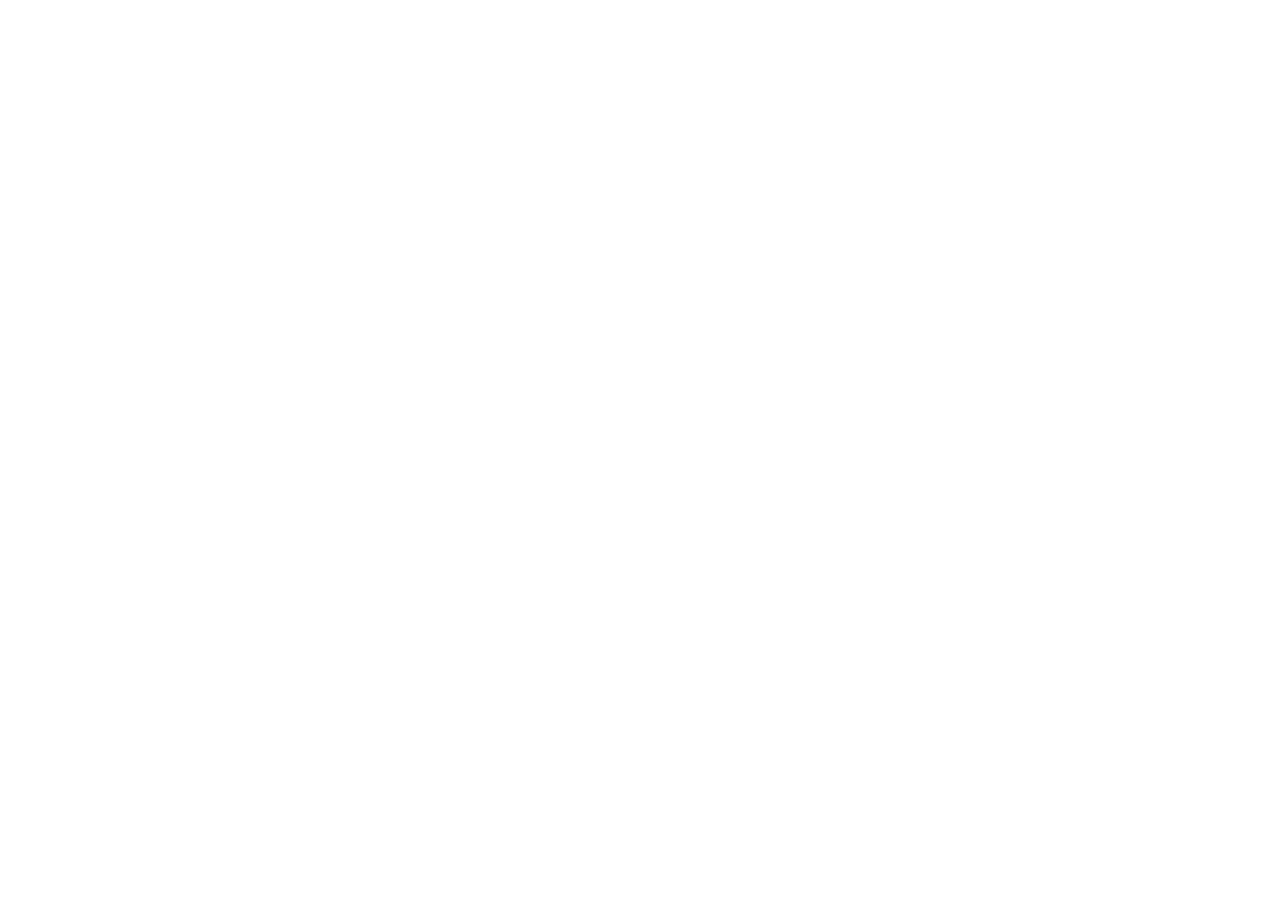
==== page.html @ 23c02e92 "init" ====
<!DOCTYPE html>

<html lang="ru">

<head>
  <meta charset="UTF-8">
  <meta name="viewport"
        content="width=device-width, initial-scale=1.0, minimum-scale=1.0">
  <meta http-equiv="X-UA-Compatible" content="ie=edge">
  <title>КиноЗал</title>
  <link href="libs/bootstrap/dist/css/bootstrap.min.css" rel="stylesheet">
  <link href="https://fonts.googleapis.com/css2?family=PT+Sans:wght@400;700&family=PT+Serif:wght@400;700&display=swap"
        rel="stylesheet">
  <link href="assets/css/style.css" rel="stylesheet">
  <link rel="icon" href="assets/img/favicon.png" type="image/x-icon">
  <!--[if lt IE 9]>
  <script src="https://oss.maxcdn.com/html5shiv/3.7.3/html5shiv.min.js"></script>
  <script src="https://oss.maxcdn.com/respond/1.4.2/respond.min.js"></script>
  <![endif]-->
</head>

<body>


<script src="libs/jquery/dist/jquery.min.js"></script>
<script src="libs/bootstrap/dist/js/bootstrap.min.js"></script>
</body>

</html>
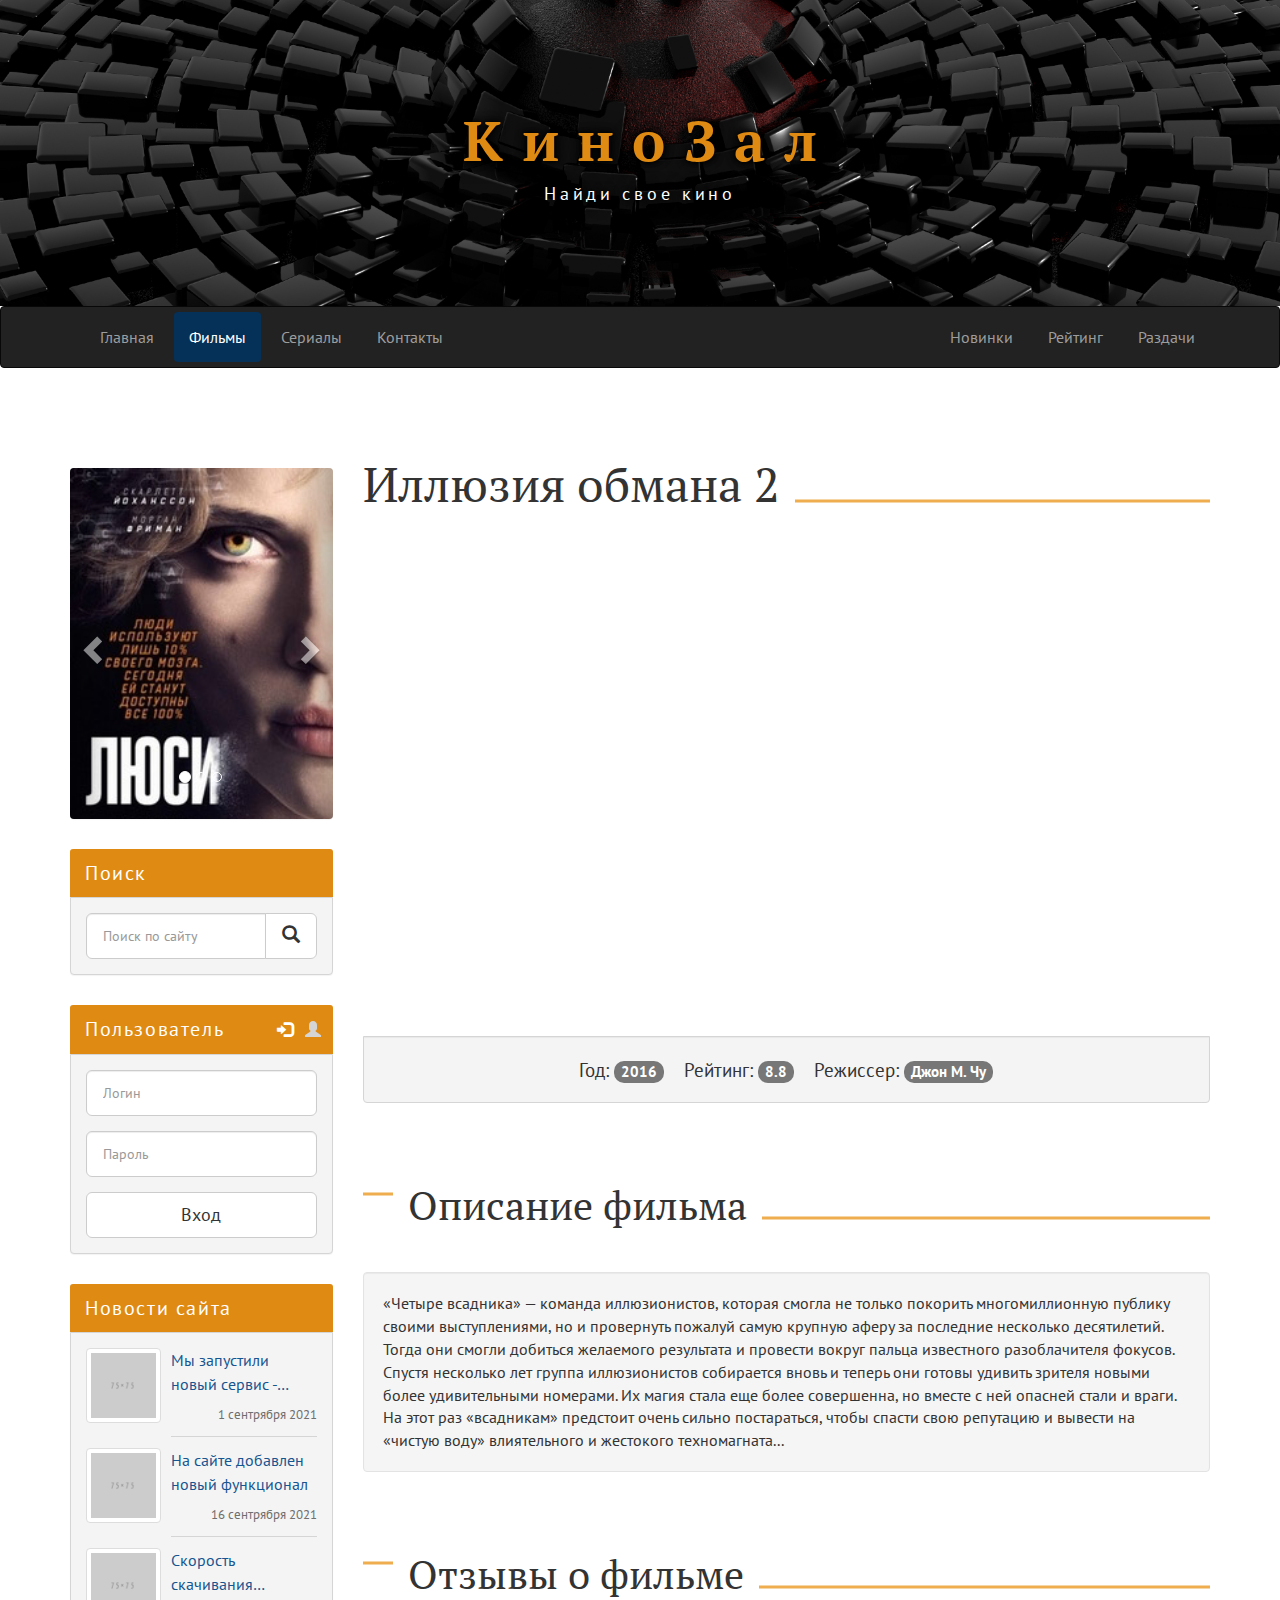
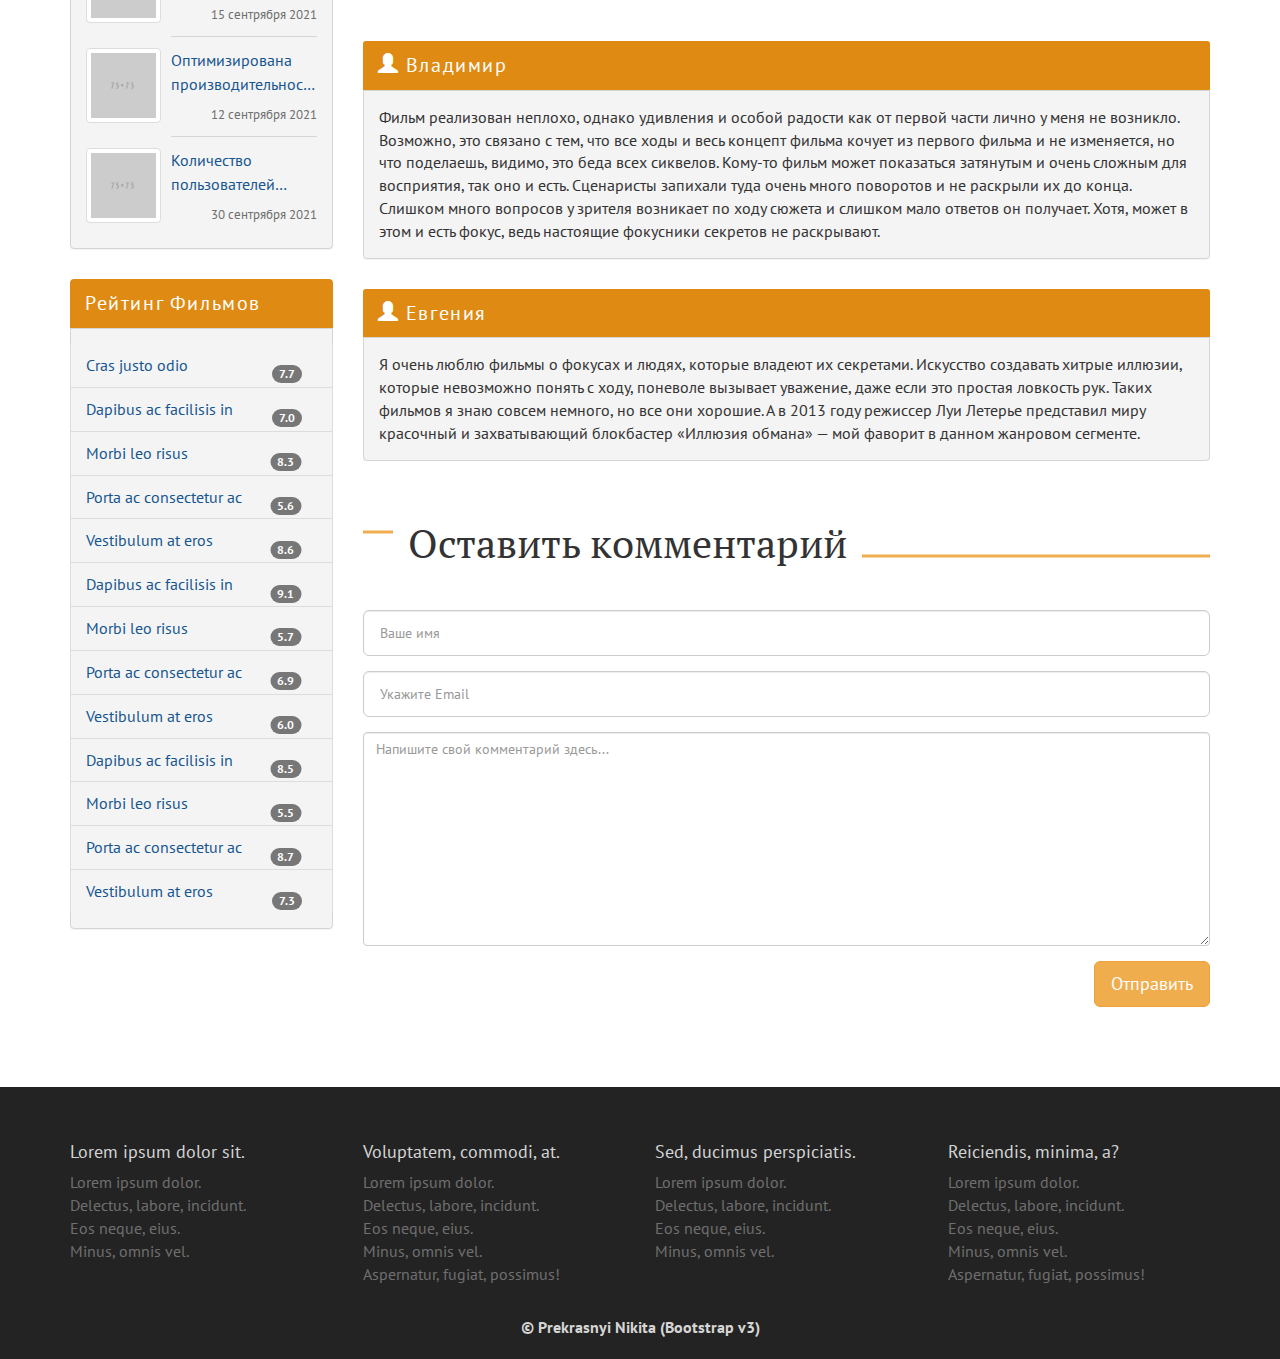
==== commit a0efae06: "end project" ====
--- a/page.html
+++ b/page.html
@@ -20,7 +20,431 @@
 </head>
 
 <body>
-
+<header class="header container-fluid">
+  <div class="header-logo row">
+    <div class="container">
+      <strong class="header-logo__title">КиноЗал</strong>
+      <span class="header-logo__description">Найди свое кино</span>
+    </div>
+  </div>
+  <div class="header-menu row">
+    <nav class="navbar navbar-inverse">
+      <div class="container">
+        <!-- Brand and toggle get grouped for better mobile display -->
+        <div class="navbar-header">
+          <button type="button" class="navbar-toggle collapsed" data-toggle="collapse" data-target="#navbar-head"
+                  aria-expanded="false">
+            <span class="sr-only">Toggle navigation</span>
+            <span class="icon-bar"></span>
+            <span class="icon-bar"></span>
+            <span class="icon-bar"></span>
+          </button>
+        </div>
+
+        <!-- Collect the nav links, forms, and other content for toggling -->
+        <div class="collapse navbar-collapse" id="navbar-head">
+          <ul class="nav navbar-nav navbar-left">
+            <li><a href="index.html">Главная</a></li>
+            <li class="active"><a href="page.html">Фильмы</a></li>
+            <li><a href="#">Сериалы</a></li>
+            <li><a href="#">Контакты</a></li>
+          </ul>
+          <ul class="nav navbar-nav navbar-right">
+            <li><a href="#">Новинки</a></li>
+            <li><a href="#">Рейтинг</a></li>
+            <li><a href="#">Раздачи</a></li>
+          </ul>
+        </div><!-- /.navbar-collapse -->
+      </div><!-- /.container-fluid -->
+    </nav>
+  </div>
+</header>
+
+<div class="container">
+  <div class="row">
+    <main class="main col-lg-9 col-lg-push-3 col-md-8 col-md-push-4">
+      <div class="panel-srch panel panel-info hidden-lg hidden-md">
+        <div class="panel-heading">Поиск</div>
+        <div class="panel-body">
+          <form action="search">
+            <div class="input-group input-group-lg">
+              <input type="search" class="form-control" name="srch" id="srch-main" placeholder="Поиск по сайту">
+              <span class="input-group-btn">
+                  <button class="btn btn-default" type="submit"><span class="glyphicon glyphicon-search"
+                                                                      aria-hidden="true"></span></button>
+                </span>
+            </div>
+          </form>
+        </div>
+      </div>
+      <div class="panel-login panel panel-info hidden-lg hidden-md">
+
+        <div class="panel-heading">Пользователь</div>
+        <div class="panel-body">
+          <ul class="user-login nav nav-tabs" role="tablist">
+            <li role="presentation" class="active"><a href="#login-main" aria-controls="login-main" role="tab"
+                                                      data-toggle="tab">
+              <span class="glyphicon glyphicon-log-in" aria-hidden="true"></span>
+            </a></li>
+            <li role="presentation"><a href="#register-main" aria-controls="register-main" role="tab"
+                                       data-toggle="tab">
+              <span class="glyphicon glyphicon-user" aria-hidden="true"></span>
+            </a></li>
+          </ul>
+          <div class="tab-content">
+            <div role="tabpanel" class="tab-pane active" id="login-main">
+              <form action="login">
+                <div class="form-group">
+                  <input class="form-control input-lg" type="text" placeholder="Логин">
+                </div>
+                <div class="form-group">
+                  <input class="form-control input-lg" type="password" placeholder="Пароль">
+                </div>
+                <button class="btn btn-lg btn-block btn-default" type="submit">Вход</button>
+              </form>
+            </div>
+            <div role="tabpanel" class="tab-pane" id="register-main">
+              <form action="register">
+                <div class="form-group">
+                  <input class="form-control input-lg" type="text" placeholder="Логин">
+                </div>
+                <div class="form-group">
+                  <input class="form-control input-lg" type="password" placeholder="Пароль">
+                </div>
+                <div class="form-group">
+                  <input class="form-control input-lg" type="email" placeholder="Email">
+                </div>
+                <button class="btn btn-lg btn-block btn-default" type="submit">Регистрация</button>
+              </form>
+            </div>
+          </div>
+
+        </div>
+      </div>
+      <section class="film-info">
+        <h1 class="film-info__title">Иллюзия обмана 2</h1>
+        <div class="embed-responsive embed-responsive-16by9">
+          <iframe class="embed-responsive-item" src="https://www.youtube.com/embed/47DzVAIzSQI"
+                  title="YouTube video player" allowfullscreen></iframe>
+        </div>
+        <div class="film-info__well well">
+            <span class="film-info__wrapper">
+              Год:
+              <span class="film-info__badge badge">2016</span>
+            </span>
+          <span class="film-info__wrapper">
+              Рейтинг:
+              <span class="film-info__badge badge">8.8</span>
+            </span>
+          <span class="film-info__wrapper">
+              Режиссер:
+              <span class="film-info__badge badge">Джон М. Чу</span>
+            </span>
+        </div>
+      </section>
+      <section class="film-description">
+        <h2 class="film-description__title">Описание фильма</h2>
+        <div class="film-description__well well">«Четыре всадника» — команда иллюзионистов, которая смогла не только
+          покорить многомиллионную публику своими выступлениями, но и провернуть пожалуй самую крупную аферу за
+          последние несколько десятилетий. Тогда они смогли добиться желаемого результата и провести вокруг пальца
+          известного разоблачителя фокусов. Спустя несколько лет группа иллюзионистов собирается вновь и теперь они
+          готовы удивить зрителя новыми более удивительными номерами. Их магия стала еще более совершенна, но вместе
+          с ней опасней стали и враги. На этот раз «всадникам» предстоит очень сильно постараться, чтобы спасти свою
+          репутацию и вывести на «чистую воду» влиятельного и жестокого техномагната...
+        </div>
+      </section>
+      <section class="film-comments">
+        <h2 class="film-comments__title">Отзывы о фильме</h2>
+        <div class="film-comments__item panel panel-info">
+          <div class="film-comments__head panel-heading"><span class="glyphicon glyphicon-user"
+                                                               aria-hidden="true"></span> Владимир</div>
+          <div class="film-comments__body panel-body">Фильм реализован неплохо, однако удивления и особой радости как
+            от первой части лично у меня не возникло. Возможно, это связано с тем, что все ходы и весь концепт фильма
+            кочует из первого фильма и не изменяется, но что поделаешь, видимо, это беда всех сиквелов. Кому-то фильм
+            может показаться затянутым и очень сложным для восприятия, так оно и есть. Сценаристы запихали туда очень
+            много поворотов и не раскрыли их до конца. Слишком много вопросов у зрителя возникает по ходу сюжета и
+            слишком мало ответов он получает. Хотя, может в этом и есть фокус, ведь настоящие фокусники секретов не
+            раскрывают.</div>
+        </div>
+        <div class="film-comments__item panel panel-info">
+          <div class="film-comments__head panel-heading"><span class="glyphicon glyphicon-user"
+                                                               aria-hidden="true"></span> Евгения</div>
+          <div class="film-comments__body panel-body">Я очень люблю фильмы о фокусах и людях, которые владеют их
+            секретами. Искусство создавать хитрые иллюзии, которые невозможно понять с ходу, поневоле вызывает
+            уважение, даже если это простая ловкость рук. Таких фильмов я знаю совсем немного, но все они хорошие. А в
+            2013 году режиссер Луи Летерье представил миру красочный и захватывающий блокбастер «Иллюзия обмана» — мой
+            фаворит в данном жанровом сегменте.</div>
+        </div>
+      </section>
+      <section class="film-form">
+        <h2 class="film-form__title">Оставить комментарий</h2>
+        <form action="#">
+          <div class="form-group">
+            <input class="form-control input-lg" type="text" placeholder="Ваше имя">
+          </div>
+          <div class="form-group">
+            <input class="form-control input-lg" type="email" placeholder="Укажите Email">
+          </div>
+          <textarea class="form-control film-form__txt" cols="30" rows="10"
+                    placeholder="Напишите свой комментарий здесь..."></textarea>
+          <button class="film-form__btn btn btn-lg btn-warning pull-right" type="submit">Отправить</button>
+        </form>
+      </section>
+    </main>
+    <aside class="left-sidebar col-lg-3 col-lg-pull-9 col-md-4 col-md-pull-8">
+
+      <div class="vertical-slider panel panel-info hidden-sm hidden-xs">
+        <div class="carousel slide" data-ride="carousel" id="vertical-carousel">
+          <!-- Indicators -->
+          <ol class="carousel-indicators">
+            <li class="active" data-slide-to="0" data-target="#vertical-carousel"></li>
+            <li data-slide-to="1" data-target="#vertical-carousel"></li>
+            <li data-slide-to="2" data-target="#vertical-carousel"></li>
+          </ol>
+
+          <!-- Wrapper for slides -->
+          <div class="carousel-inner" role="listbox">
+            <div class="item active">
+              <img class="vertical-slider__image" alt="image" src="assets/img/films/1263242.jpg">
+            </div>
+            <div class="item">
+              <img class="vertical-slider__image" alt="image" src="assets/img/films/1266931.jpg">
+            </div>
+            <div class="item">
+              <img class="vertical-slider__image" alt="image" src="assets/img/films/1341151.jpg">
+            </div>
+            <!-- Controls -->
+            <a class="left carousel-control" href="#vertical-carousel" role="button" data-slide="prev">
+              <span class="glyphicon glyphicon-chevron-left" aria-hidden="true"></span>
+              <span class="sr-only">Previous</span>
+            </a>
+            <a class="right carousel-control" href="#vertical-carousel" role="button" data-slide="next">
+              <span class="glyphicon glyphicon-chevron-right" aria-hidden="true"></span>
+              <span class="sr-only">Next</span>
+            </a>
+          </div>
+        </div>
+      </div>
+      <div class="site-search panel panel-info hidden-sm hidden-xs">
+        <div class="panel-heading">Поиск</div>
+        <div class="panel-body">
+          <form action="search"></form>
+
+          <div class="input-group input-group-lg">
+            <input class="form-control" type="search" placeholder="Поиск по сайту">
+            <span class="input-group-btn">
+                <button class="btn btn-default">
+                  <span class="glyphicon glyphicon-search"></span>
+                </button>
+              </span>
+          </div>
+
+
+        </div>
+      </div>
+      <div class="user-login panel panel-info hidden-sm hidden-xs">
+        <div class="panel-heading">Пользователь</div>
+        <div class="panel-body">
+
+          <div>
+
+            <!-- Nav tabs -->
+            <ul class="user-login__tabs nav nav-tabs" role="tablist">
+              <li role="presentation" class="active"><a href="#user-login-sidebar" aria-controls="user-login-sidebar"
+                                                        role="tab" data-toggle="tab">
+                <span class="glyphicon glyphicon-log-in"></span>
+              </a></li>
+              <li role="presentation"><a href="#user-registration-sidebar" aria-controls="user-registration-sidebar"
+                                         role="tab" data-toggle="tab">
+                <span class="glyphicon glyphicon-user"></span>
+              </a></li>
+            </ul>
+
+            <!-- Tab panes -->
+            <div class="user-login__content tab-content">
+              <div role="tabpanel" class="tab-pane fade in active" id="user-login-sidebar">
+                <form action="login">
+                  <div class="form-group">
+                    <input class="form-control input-lg" type="text" placeholder="Логин">
+                  </div>
+                  <div class="form-group">
+                    <input class="form-control input-lg" type="password" placeholder="Пароль">
+                  </div>
+                  <button class="btn btn-default btn-lg btn-block ">Вход</button>
+                </form>
+              </div>
+              <div role="tabpanel" class="tab-pane fade" id="user-registration-sidebar">
+                <form action="registration">
+                  <div class="form-group">
+                    <input class="form-control input-lg" type="text" placeholder="Логин">
+                  </div>
+                  <div class="form-group">
+                    <input class="form-control input-lg" type="password" placeholder="Пароль">
+                  </div>
+                  <div class="form-group">
+                    <input class="form-control input-lg" type="email" placeholder="Email">
+                  </div>
+                  <button class="btn btn-default btn-lg btn-block ">Регистрация</button>
+                </form>
+              </div>
+            </div>
+          </div>
+        </div>
+      </div>
+      <div class="site-news  panel panel-info">
+        <div class="panel-heading">Новости сайта</div>
+        <div class="panel-body">
+          <div class="site-news-item">
+            <div class="site-news-item__thumbnail thumbnail">
+              <img class="site-news-item__image" src="assets/img/75x75.png" alt="image placeholder">
+            </div>
+            <div class="site-news-item__title">
+              <a class="site-news-item__link" href="">Мы запустили новый сервис - КиноМонстр</a>
+            </div>
+            <div class="site-news-item__date">1 сентрября 2021</div>
+          </div>
+          <div class="site-news-item">
+            <div class="site-news-item__thumbnail thumbnail">
+              <img class="site-news-item__image" src="assets/img/75x75.png" alt="image placeholder">
+            </div>
+            <div class="site-news-item__title">
+              <a class="site-news-item__link" href="">На сайте добавлен новый функционал</a>
+            </div>
+            <div class="site-news-item__date">16 сентрября 2021</div>
+          </div>
+          <div class="site-news-item">
+            <div class="site-news-item__thumbnail thumbnail">
+              <img class="site-news-item__image" src="assets/img/75x75.png" alt="image placeholder">
+            </div>
+            <div class="site-news-item__title">
+              <a class="site-news-item__link" href="">Скорость скачивания фильмов увеличена</a>
+            </div>
+            <div class="site-news-item__date">15 сентрября 2021</div>
+          </div>
+          <div class="site-news-item">
+            <div class="site-news-item__thumbnail thumbnail">
+              <img class="site-news-item__image" src="assets/img/75x75.png" alt="image placeholder">
+            </div>
+            <div class="site-news-item__title">
+              <a class="site-news-item__link" href="">Оптимизирована производительность сервера</a>
+            </div>
+            <div class="site-news-item__date">12 сентрября 2021</div>
+          </div>
+          <div class="site-news-item">
+            <div class="site-news-item__thumbnail thumbnail">
+              <img class="site-news-item__image" src="assets/img/75x75.png" alt="image placeholder">
+            </div>
+            <div class="site-news-item__title">
+              <a class="site-news-item__link" href="">Количество пользователей перевалила за 10 000 </a>
+            </div>
+            <div class="site-news-item__date">30 сентрября 2021</div>
+          </div>
+        </div>
+      </div>
+      <div class="top-films panel panel-info">
+        <div class="panel-heading">Рейтинг Фильмов</div>
+        <div class="top-films__body panel-body">
+          <div class="top-films__list list-group">
+            <a href="#" class="top-films__item list-group-item">
+              Cras justo odio  <span class="top-films__badge badge">7.7</span>
+            </a>
+            <a href="#" class="top-films__item list-group-item">Dapibus ac facilisis in
+              <span class="top-films__badge badge">7.0</span>
+            </a>
+            <a href="#" class="top-films__item list-group-item">Morbi leo risus
+              <span class="top-films__badge badge">8.3</span>
+            </a>
+            <a href="#" class="top-films__item list-group-item">Porta ac consectetur ac
+              <span class="top-films__badge badge">5.6</span>
+            </a>
+            <a href="#" class="top-films__item list-group-item">Vestibulum at eros
+              <span class="top-films__badge badge">8.6</span>
+            </a>
+            <a href="#" class="top-films__item list-group-item">Dapibus ac facilisis in
+              <span class="top-films__badge badge">9.1</span>
+            </a>
+            <a href="#" class="top-films__item list-group-item">Morbi leo risus
+              <span class="top-films__badge badge">5.7</span>
+            </a>
+            <a href="#" class="top-films__item list-group-item">Porta ac consectetur ac
+              <span class="top-films__badge badge">6.9</span>
+            </a>
+            <a href="#" class="top-films__item list-group-item">Vestibulum at eros
+              <span class="top-films__badge badge">6.0</span>
+            </a>
+            <a href="#" class="top-films__item list-group-item">Dapibus ac facilisis in
+              <span class="top-films__badge badge">8.5</span>
+            </a>
+            <a href="#" class="top-films__item list-group-item">Morbi leo risus
+              <span class="top-films__badge badge">5.5</span>
+            </a>
+            <a href="#" class="top-films__item list-group-item">Porta ac consectetur ac
+              <span class="top-films__badge badge">8.7</span>
+            </a>
+            <a href="#" class="top-films__item list-group-item">Vestibulum at eros
+              <span class="top-films__badge badge">7.3</span>
+            </a>
+          </div>
+        </div>
+      </div>
+
+    </aside>
+
+  </div>
+</div>
+<footer class="footer">
+  <div class="container-fluid">
+    <div class="row">
+      <div class="container">
+        <div class="row">
+          <div class="footer-block col-md-3 col-xs-6">
+            <h4>Lorem ipsum dolor sit.</h4>
+            <ul>
+              <li><a href="#">Lorem ipsum dolor.</a></li>
+              <li><a href="#">Delectus, labore, incidunt.</a></li>
+              <li><a href="#">Eos neque, eius.</a></li>
+              <li><a href="#">Minus, omnis vel.</a></li>
+            </ul>
+          </div>
+          <div class="footer-block col-md-3 col-xs-6">
+            <h4>Voluptatem, commodi, at.</h4>
+            <ul>
+              <li><a href="#">Lorem ipsum dolor.</a></li>
+              <li><a href="#">Delectus, labore, incidunt.</a></li>
+              <li><a href="#">Eos neque, eius.</a></li>
+              <li><a href="#">Minus, omnis vel.</a></li>
+              <li><a href="#">Aspernatur, fugiat, possimus!</a></li>
+            </ul>
+          </div>
+          <div class="footer-block col-md-3 col-xs-6">
+            <h4>Sed, ducimus perspiciatis.</h4>
+            <ul>
+              <li><a href="#">Lorem ipsum dolor.</a></li>
+              <li><a href="#">Delectus, labore, incidunt.</a></li>
+              <li><a href="#">Eos neque, eius.</a></li>
+              <li><a href="#">Minus, omnis vel.</a></li>
+            </ul>
+          </div>
+          <div class="footer-block col-md-3 col-xs-6">
+            <h4>Reiciendis, minima, a?</h4>
+            <ul>
+              <li><a href="#">Lorem ipsum dolor.</a></li>
+              <li><a href="#">Delectus, labore, incidunt.</a></li>
+              <li><a href="#">Eos neque, eius.</a></li>
+              <li><a href="#">Minus, omnis vel.</a></li>
+              <li><a href="#">Aspernatur, fugiat, possimus!</a></li>
+            </ul>
+          </div>
+        </div>
+        <div class="row">
+          <div class="footer-last-block">
+            <strong><a href="#">&copy;&nbsp;Prekrasnyi Nikita (Bootstrap v3)</a></strong>
+          </div>
+        </div>
+      </div>
+    </div>
+  </div>
+</footer>
 
 <script src="libs/jquery/dist/jquery.min.js"></script>
 <script src="libs/bootstrap/dist/js/bootstrap.min.js"></script>
--- a/assets/css/style.css
+++ b/assets/css/style.css
@@ -0,0 +1,530 @@
+.header-logo__title, .header-logo__description {
+  text-shadow: 0 0 5px black, 0 0 10px black, 0 0 20px black;
+}
+
+.film-info__title::after, .film-description__title::after,
+.film-comments__title::after,
+.film-form__title::after, .new-films__title::after,
+.top-films__title::after, .film-news__title::after {
+  content: "";
+  position: absolute;
+  width: 100%;
+  height: 3px;
+  background-color: #f0ad4f;
+  top: 80%;
+  -webkit-transform: translateY(-50%);
+      -ms-transform: translateY(-50%);
+          transform: translateY(-50%);
+  margin-left: 15px;
+}
+
+.film-description__title::before,
+.film-comments__title::before,
+.film-form__title::before, .top-films__title::before, .film-news__title::before {
+  content: "";
+  position: absolute;
+  width: 35px;
+  height: 3px;
+  background-color: #f0ad4f;
+  top: 25%;
+  margin-left: -50px;
+  -webkit-transform: translateY(-50%);
+      -ms-transform: translateY(-50%);
+          transform: translateY(-50%);
+}
+
+.navbar-inverse {
+  background-color: darken #232323, 4%;
+}
+.navbar-inverse .navbar-nav > .active > a {
+  background-color: #053159;
+}
+.navbar-inverse .navbar-nav > .active > a:focus, .navbar-inverse .navbar-nav > .active > a:hover {
+  background-color: #517ba2;
+}
+.navbar-inverse .navbar-nav > li > a {
+  -webkit-transition: 0.5s;
+  -o-transition: 0.5s;
+  transition: 0.5s;
+  text-align: center;
+}
+.navbar-inverse .navbar-nav > li > a:hover, .navbar-inverse .navbar-nav > li > a:focus {
+  background-color: #165690;
+}
+
+.navbar-header {
+  text-align: center;
+}
+
+.navbar-toggle {
+  float: none;
+  margin-right: 0;
+}
+
+.panel-info {
+  border: none;
+  background-color: #f4f4f4;
+}
+.panel-info:not(last-of-type) {
+  margin-bottom: 30px;
+}
+.panel-info:last-of-type {
+  margin-bottom: 0;
+}
+.panel-info .panel-heading {
+  font-size: 1.25rem;
+  letter-spacing: 0.08em;
+  background-color: #df8a13;
+  color: #ffffff;
+  border: none;
+}
+.panel-info .panel-body {
+  border: 1px solid #d5d5d5;
+  border-radius: 0 0 4px 4px;
+}
+
+.input-lg, .input-group-lg > .form-control {
+  font-size: 0.875rem;
+}
+
+.thumbnail {
+  -webkit-transition: background-color 0.5s;
+  -o-transition: background-color 0.5s;
+  transition: background-color 0.5s;
+}
+
+html {
+  font-size: 16px;
+}
+
+body {
+  font-size: 16px;
+  font-family: "PT Sans", sans-serif;
+  overflow-y: scroll;
+}
+
+a {
+  color: #165690;
+}
+a:hover, a:focus {
+  color: #df8a13;
+  text-decoration: none;
+}
+
+h1 {
+  font-family: "PT Serif", serif;
+  font-size: 3rem;
+  margin: -9.99999999px 0 1em;
+}
+
+.header {
+  margin-bottom: 80px;
+}
+
+.header-logo {
+  text-align: center;
+  padding: 100px 0;
+  background-image: url(../img/header-bg.jpg);
+  background-position: center;
+  background-size: cover;
+}
+.header-logo__title {
+  display: block;
+  letter-spacing: 0.33em;
+  font-family: "PT Serif", serif;
+  color: #df8a13;
+  margin-right: -0.33em;
+}
+.header-logo__description {
+  display: block;
+  font-size: 1.15rem;
+  letter-spacing: 0.2em;
+  color: #ffffff;
+}
+
+.main {
+  margin-bottom: 80px;
+}
+
+.new-films {
+  margin-bottom: 80px;
+}
+.new-films-row {
+  margin-right: -7.5px;
+  margin-left: -7.5px;
+  margin-bottom: -15px;
+}
+.new-films-item {
+  padding-right: 7.5px;
+  padding-left: 7.5px;
+  margin-bottom: 15px;
+}
+
+.new-films,
+.top-films {
+  overflow: hidden;
+}
+.new-films__title,
+.top-films__title {
+  position: relative;
+  font-family: "PT Serif", serif;
+}
+.new-films-item,
+.top-films-item {
+  margin-bottom: -6px;
+  padding-right: 15px;
+  padding-left: 15px;
+}
+.new-films-item__title,
+.top-films-item__title {
+  text-align: center;
+  font-size: 1rem;
+  font-weight: bold;
+  margin: 0;
+  white-space: nowrap;
+  overflow: hidden;
+  -o-text-overflow: ellipsis;
+     text-overflow: ellipsis;
+  -webkit-transition: color 0.25s;
+  -o-transition: color 0.25s;
+  transition: color 0.25s;
+}
+.new-films-item__thumbnail,
+.top-films-item__thumbnail {
+  -webkit-transition: background-color 0.25s;
+  -o-transition: background-color 0.25s;
+  transition: background-color 0.25s;
+}
+.new-films-item__image,
+.top-films-item__image {
+  width: 100%;
+}
+.new-films-item:hover .new-films-item__thumbnail,
+.new-films-item:hover .top-films-item__thumbnail, .new-films-item:focus .new-films-item__thumbnail,
+.new-films-item:focus .top-films-item__thumbnail,
+.top-films-item:hover .new-films-item__thumbnail,
+.top-films-item:hover .top-films-item__thumbnail,
+.top-films-item:focus .new-films-item__thumbnail,
+.top-films-item:focus .top-films-item__thumbnail {
+  background-color: #df8a13;
+  border-color: #df8a13;
+}
+.new-films-item:hover .new-films-item__title,
+.new-films-item:hover .top-films-item__title, .new-films-item:focus .new-films-item__title,
+.new-films-item:focus .top-films-item__title,
+.top-films-item:hover .new-films-item__title,
+.top-films-item:hover .top-films-item__title,
+.top-films-item:focus .new-films-item__title,
+.top-films-item:focus .top-films-item__title {
+  color: #ffffff;
+}
+
+.new-films__title {
+  margin-bottom: 1em;
+}
+
+.film-news {
+  overflow: hidden;
+}
+.film-news__title {
+  position: relative;
+  font-family: "PT Serif", serif;
+}
+.film-news-item__description {
+  text-align: justify;
+}
+.film-news-item__btn {
+  float: right;
+  margin-bottom: 30px;
+  -webkit-transition: background-color 0.25s;
+  -o-transition: background-color 0.25s;
+  transition: background-color 0.25s;
+}
+.film-news-item__thumbnail {
+  -webkit-transition: background-color 0.25s;
+  -o-transition: background-color 0.25s;
+  transition: background-color 0.25s;
+  margin-bottom: 0;
+}
+.film-news-item:hover h3 > a, .film-news-item:focus h3 > a {
+  color: #df8a13;
+}
+.film-news-item:hover .film-news-item__thumbnail,
+.film-news-item:hover .film-news-item__btn, .film-news-item:focus .film-news-item__thumbnail,
+.film-news-item:focus .film-news-item__btn {
+  background-color: #df8a13 !important;
+}
+.film-news-item:hover .film-news-item__thumbnail, .film-news-item:focus .film-news-item__thumbnail {
+  border-color: #df8a13;
+}
+
+.film-info {
+  overflow: hidden;
+  font-size: 1.2rem;
+}
+.film-info__title {
+  position: relative;
+  font-family: "PT Serif", serif;
+  margin-bottom: 1em;
+}
+.film-info__well {
+  text-align: center;
+  border-radius: 0 0 4px 4px;
+  border-color: #d5d5d5;
+  background-color: #f4f4f4;
+}
+.film-info__badge {
+  font-size: 0.96rem;
+}
+.film-info__wrapper {
+  white-space: nowrap;
+}
+.film-info__wrapper:not(:last-of-type) {
+  margin-right: 15px;
+}
+
+.film-description,
+.film-comments,
+.film-form {
+  overflow: hidden;
+}
+.film-description__title,
+.film-comments__title,
+.film-form__title {
+  position: relative;
+  font-family: "PT Serif", serif;
+}
+
+.film-form__txt {
+  resize: vertical;
+}
+.film-form__btn {
+  margin-top: 15px;
+}
+.film-form__btn:hover {
+  background-color: #df8a13 !important;
+}
+
+.left-sidebar {
+  margin-bottom: 80px;
+}
+
+.vertical-slider {
+  border-radius: 4px;
+  overflow: hidden;
+}
+.vertical-slider__image {
+  width: 100%;
+}
+
+.user-login {
+  position: relative;
+}
+.user-login__tabs {
+  position: absolute;
+  top: 0;
+  right: 0;
+  border: none;
+  margin-right: 5px;
+}
+.user-login__tabs a {
+  background-color: transparent !important;
+  border: none !important;
+  color: #d5d5d5;
+  padding: 14px 5px 12px !important;
+}
+.user-login__tabs .active a {
+  color: #ffffff !important;
+}
+
+.site-news-item {
+  clear: both;
+  position: relative;
+}
+.site-news-item:not(:last-child) {
+  min-height: 84.99999999px;
+  margin-bottom: 15px;
+}
+.site-news-item:not(:last-child)::after {
+  content: "";
+  position: absolute;
+  width: calc(100% - 84.99999999px);
+  height: 1px;
+  background-color: #d5d5d5;
+  right: 0;
+  bottom: -4px;
+}
+.site-news-item:hover a {
+  color: #df8a13;
+}
+.site-news-item:hover .thumbnail {
+  border-color: #df8a13;
+  background-color: #df8a13;
+}
+.site-news-item__thumbnail {
+  float: left;
+  width: 75px;
+  margin: 0 9.99999999px 9.99999999px 0;
+}
+.site-news-item__image {
+  width: 100%;
+}
+.site-news-item__title {
+  margin-bottom: 0.5em;
+}
+.site-news-item__link {
+  -webkit-transition: color 0.25s;
+  -o-transition: color 0.25s;
+  transition: color 0.25s;
+  display: -webkit-box;
+  overflow: hidden;
+  height: 50px;
+  font-size: 1rem;
+  line-height: 1.5rem;
+  -webkit-box-orient: vertical;
+  -webkit-line-clamp: 2;
+}
+.site-news-item__date {
+  text-align: right;
+  font-size: 0.8rem;
+  color: #6f6f6f;
+}
+
+.top-films__body {
+  padding-left: 0;
+  padding-right: 0;
+}
+.top-films__list {
+  margin-bottom: 0;
+}
+.top-films__item {
+  background-color: transparent;
+  margin-left: -1px;
+  margin-right: -1px;
+  color: #165690 !important;
+  padding-right: 50px;
+}
+.top-films__item:first-child {
+  border-top: none;
+  border-radius: 0;
+}
+.top-films__item:last-child {
+  border-bottom: none;
+  border-radius: 0;
+}
+.top-films__item:hover, .top-films__item:focus {
+  color: #ffffff !important;
+  background-color: #df8a13 !important;
+  border-color: #df8a13;
+}
+.top-films__item:hover .badge, .top-films__item:focus .badge {
+  background-color: #232323;
+}
+.top-films__badge {
+  position: absolute;
+  right: 15px;
+  top: 50%;
+  -webkit-transform: translate(-50%);
+      -ms-transform: translate(-50%);
+          transform: translate(-50%);
+}
+
+.container-fluid {
+  padding-right: 15px;
+  padding-left: 15px;
+  margin-right: auto;
+  margin-left: auto;
+}
+
+.footer {
+  padding-top: 45px;
+  background-color: #232323;
+  color: #d5d5d5;
+}
+.footer a {
+  color: #6f6f6f;
+}
+.footer ul {
+  list-style: none;
+  padding: 0;
+}
+.footer-last-block {
+  text-align: center;
+  margin: 20px 0;
+}
+.footer-last-block a {
+  color: #d5d5d5;
+}
+@media (min-width: 576px) {
+  .header-logo__title {
+    font-size: 3.5rem;
+  }
+  .new-films__title {
+    font-size: 3rem;
+    margin-top: -10px;
+  }
+  .top-films__title {
+    font-size: 2.5rem;
+    margin: 60px 0 45px 45px;
+  }
+  .film-news__title {
+    font-size: 2.5rem;
+    margin: 60px 0 45px 45px;
+  }
+  .film-info__title {
+    font-size: 3rem;
+    margin-top: -10px;
+  }
+  .film-description__title,
+.film-comments__title,
+.film-form__title {
+    font-size: 2.5rem;
+    margin: 60px 0 45px 45px;
+  }
+}
+@media (min-width: 768px) {
+  .navbar-inverse .navbar-nav > li > a {
+    border-radius: 4px;
+  }
+  .navbar-left > li {
+    margin: 5px 5px 5px 0;
+  }
+  .navbar-right > li {
+    margin: 5px 0 5px 5px;
+  }
+}
+@media (max-width: 767.8px) {
+  .navbar-left {
+    margin-bottom: 0;
+  }
+  .navbar-right {
+    margin-top: 0;
+  }
+}
+@media (max-width: 575.8px) {
+  .header-logo__title {
+    font-size: 2.5rem;
+  }
+  .new-films__title {
+    font-size: 2rem;
+    margin-top: 0;
+  }
+  .top-films__title {
+    font-size: 1.75rem;
+    margin: 45px 0 30px 45px;
+  }
+  .film-news__title {
+    font-size: 1.75rem;
+    margin: 45px 0 30px 45px;
+  }
+  .film-info__title {
+    font-size: 2rem;
+    margin-top: 0;
+  }
+  .film-description__title,
+.film-comments__title,
+.film-form__title {
+    font-size: 1.75rem;
+    margin: 45px 0 30px 45px;
+  }
+}